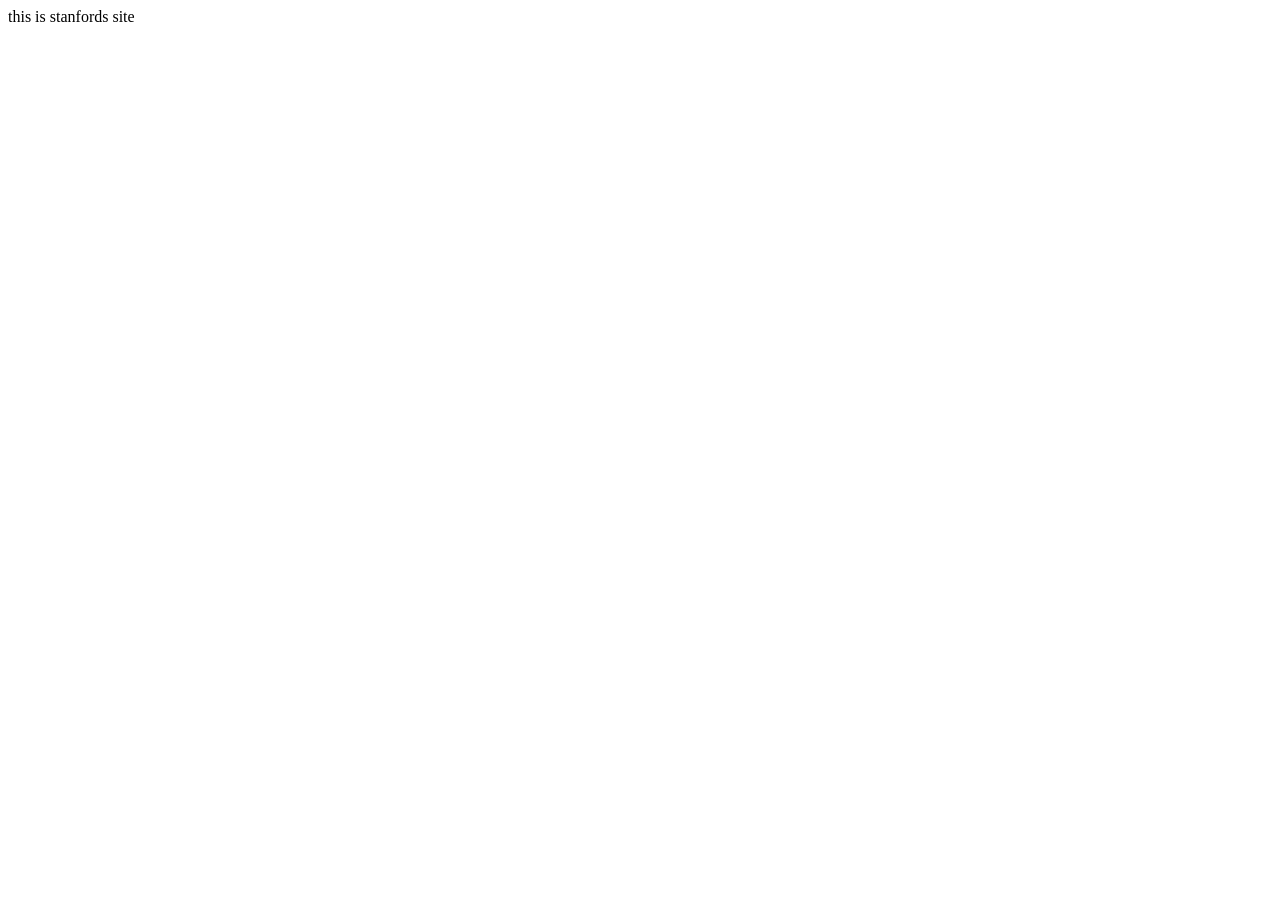
==== index.html @ 9d5b6b8a "Create index.html" ====
<!DOCTYPE html>
<html lang="en">
<head>
    <meta charset="UTF-8">
    <meta name="viewport" content="width=device-width, initial-scale=1.0">
    <title>Document</title>
</head>
<body>
    this is stanfords site
</body>
</html>
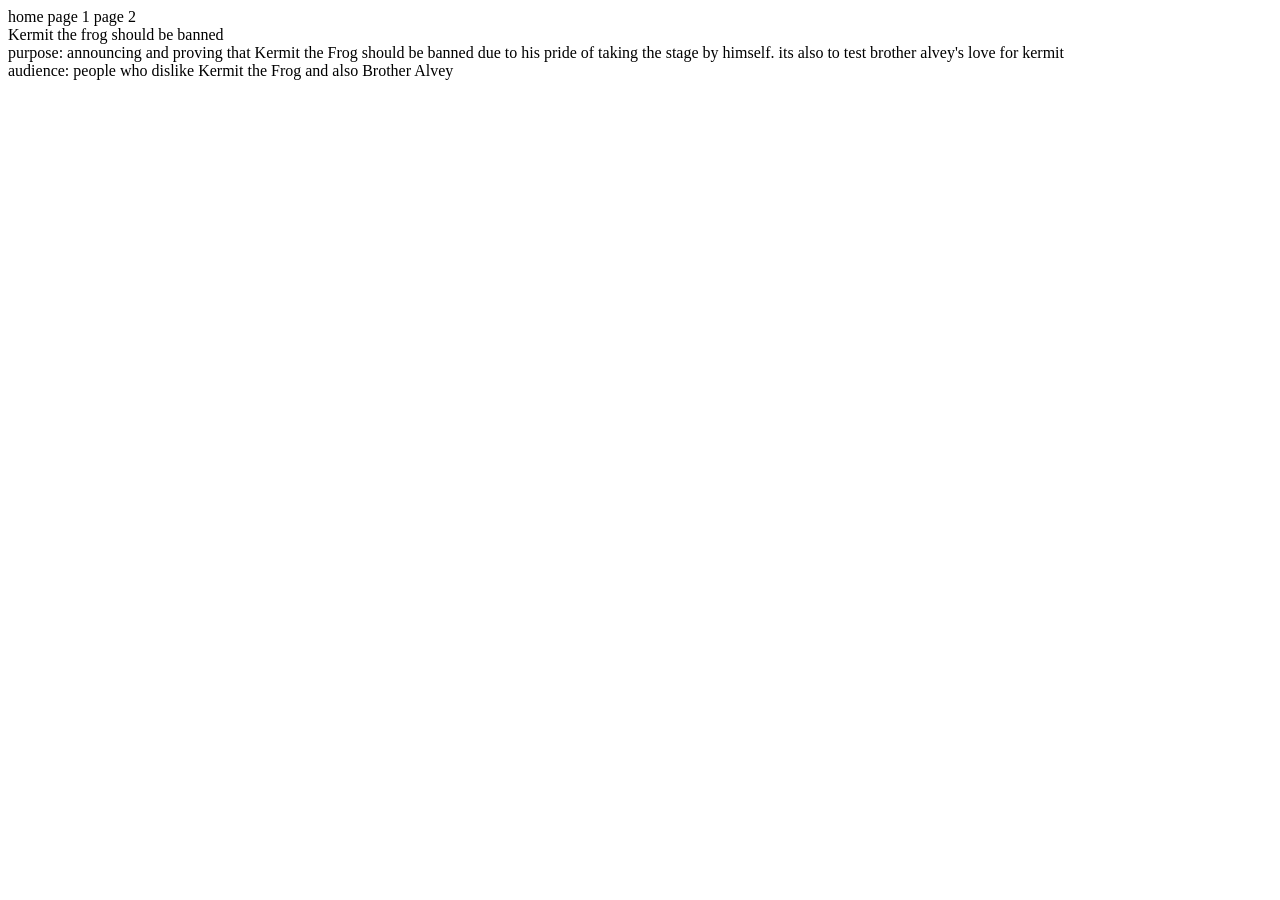
==== commit e6d3b4a2: "Update index.html" ====
--- a/index.html
+++ b/index.html
@@ -6,6 +6,10 @@
     <title>Document</title>
 </head>
 <body>
-    this is stanfords site
+    <nav>home page 1 page 2</nav>
+    <main>Kermit the frog should be banned</main>
+    <nav>purpose: announcing and proving that Kermit the Frog should be banned due to his pride of taking the stage by himself. its also to test brother alvey's love for kermit</nav>
+    <nav>audience: people who dislike Kermit the Frog and also Brother Alvey</nav>
+    
 </body>
 </html>
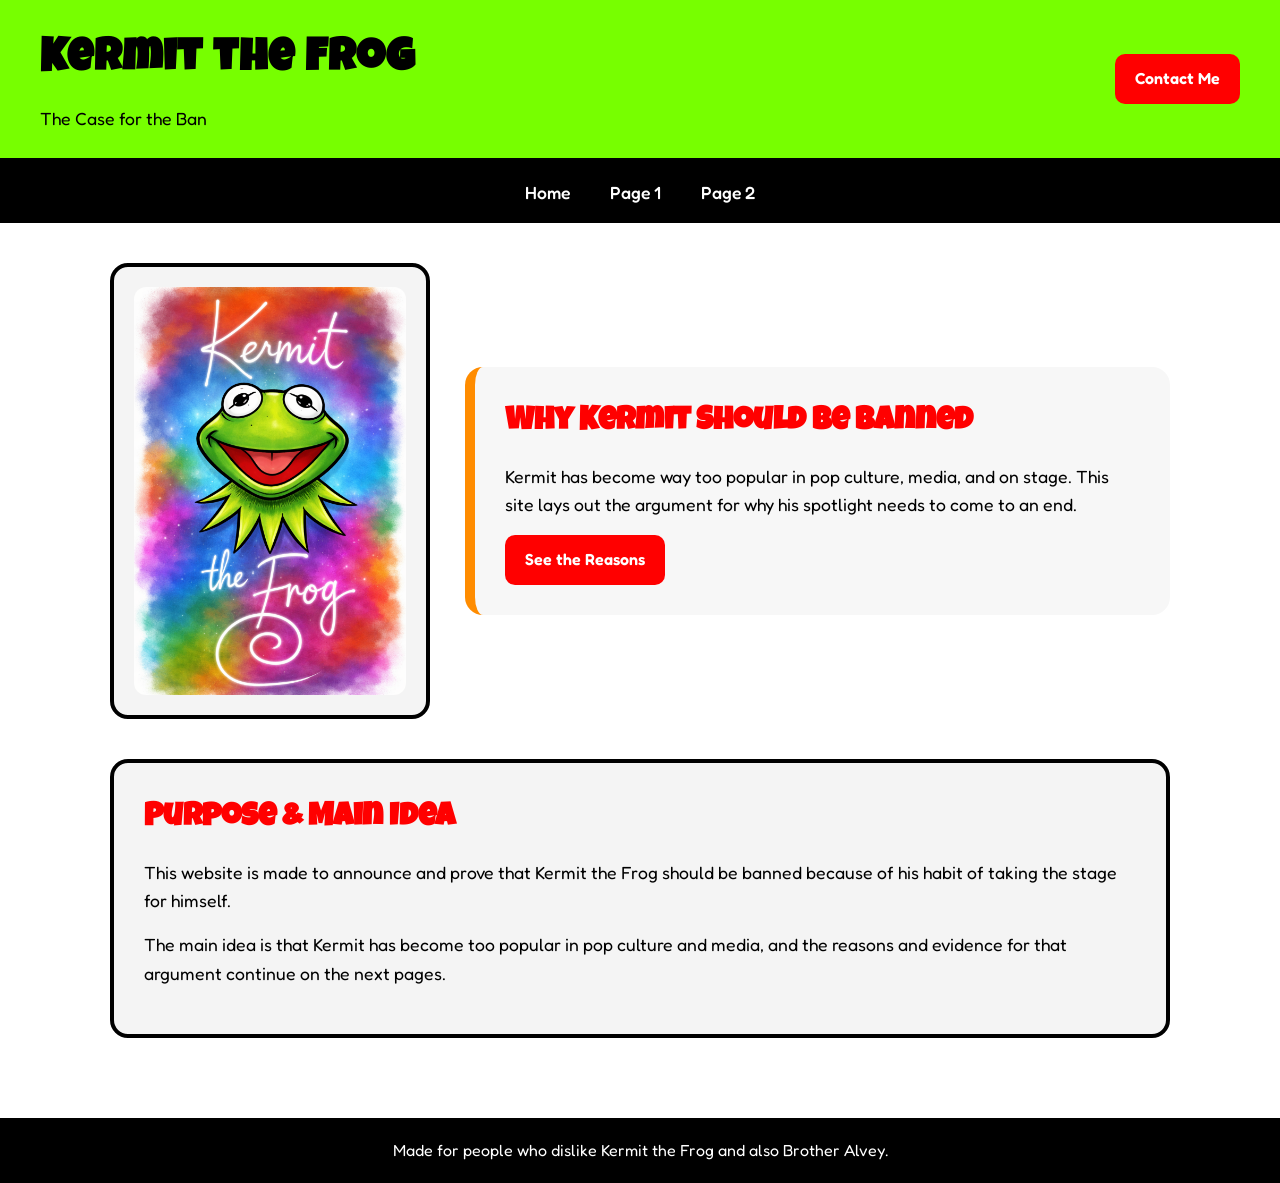
==== commit 51f0bb8e: "my work for the site so far" ====
--- a/index.html
+++ b/index.html
@@ -3,13 +3,58 @@
 <head>
     <meta charset="UTF-8">
     <meta name="viewport" content="width=device-width, initial-scale=1.0">
-    <title>Document</title>
+    <title>Kermit the Frog Ban Campaign</title>
+    <link rel="preconnect" href="https://fonts.googleapis.com">
+    <link rel="preconnect" href="https://fonts.gstatic.com" crossorigin>
+    <link href="https://fonts.googleapis.com/css2?family=Fredoka:wght@300..700&family=Luckiest+Guy&display=swap" rel="stylesheet">
+    <link rel="stylesheet" href="styles.css">
 </head>
 <body>
-    <nav>home page 1 page 2</nav>
-    <main>Kermit the frog should be banned</main>
-    <nav>purpose: announcing and proving that Kermit the Frog should be banned due to his pride of taking the stage by himself. its also to test brother alvey's love for kermit</nav>
-    <nav>audience: people who dislike Kermit the Frog and also Brother Alvey</nav>
-    
+    <header>
+        <div class="site-title">
+            <h1>Kermit the Frog</h1>
+            <p>The Case for the Ban</p>
+        </div>
+        <a class="contact-button" href="#contact">Contact Me</a>
+    </header>
+
+    <nav>
+        <a href="index.html">Home</a>
+        <a href="page1.html">Page 1</a>
+        <a href="page2.html">Page 2</a>
+    </nav>
+
+    <main>
+        <section class="hero">
+            <div class="logo-box">
+                <img src="kermit-logo.png" alt="Kermit the Frog logo">
+            </div>
+
+            <div class="hero-text">
+                <h2>Why Kermit Should Be Banned</h2>
+                <p>
+                    Kermit has become way too popular in pop culture, media, and on stage.
+                    This site lays out the argument for why his spotlight needs to come to an end.
+                </p>
+                <a class="main-button" href="page1.html">See the Reasons</a>
+            </div>
+        </section>
+
+        <section class="purpose-card">
+            <h2>Purpose & Main Idea</h2>
+            <p>
+                This website is made to announce and prove that Kermit the Frog should be banned
+                because of his habit of taking the stage for himself.
+            </p>
+            <p>
+                The main idea is that Kermit has become too popular in pop culture and media, and the
+                reasons and evidence for that argument continue on the next pages.
+            </p>
+        </section>
+    </main>
+
+    <footer id="contact">
+        <p>Made for people who dislike Kermit the Frog and also Brother Alvey.</p>
+    </footer>
 </body>
-</html>+</html>
--- a/styles.css
+++ b/styles.css
@@ -0,0 +1,174 @@
+* {
+    box-sizing: border-box;
+    margin: 0;
+    padding: 0;
+}
+
+:root {
+    --green: #77FF00;
+    --black: #000000;
+    --white: #FFFFFF;
+    --red: #FF0000;
+    --orange: #FF8C00;
+}
+
+body {
+    font-family: "Fredoka", Arial, sans-serif;
+    background-color: var(--white);
+    color: var(--black);
+    line-height: 1.6;
+}
+
+header {
+    background-color: var(--green);
+    color: var(--black);
+    display: flex;
+    justify-content: space-between;
+    align-items: center;
+    padding: 25px 40px;
+    border-bottom: 5px solid var(--black);
+}
+
+.site-title h1 {
+    font-family: "Luckiest Guy", cursive;
+    font-size: 2.8rem;
+    letter-spacing: 1px;
+    
+}
+
+.site-title p {
+    font-size: 1.1rem;
+    margin-top: 8px;
+}
+
+.contact-button,
+.main-button {
+    display: inline-block;
+    text-decoration: none;
+    background-color: var(--red);
+    color: var(--white);
+    padding: 12px 20px;
+    border-radius: 10px;
+    font-weight: 600;
+    transition: 0.2s ease;
+}
+
+.contact-button:hover,
+.main-button:hover {
+    background-color: var(--orange);
+    color: var(--black);
+}
+
+nav {
+    background-color: var(--black);
+    display: flex;
+    justify-content: center;
+    gap: 40px;
+    padding: 16px 20px;
+}
+
+nav a {
+    color: var(--white);
+    text-decoration: none;
+    font-size: 1.1rem;
+    font-weight: 500;
+}
+
+nav a:hover {
+    color: var(--green);
+}
+
+main {
+    max-width: 1100px;
+    margin: 40px auto;
+    padding: 0 20px 40px;
+}
+
+.hero {
+    display: grid;
+    grid-template-columns: 320px 1fr;
+    gap: 35px;
+    align-items: center;
+    margin-bottom: 40px;
+}
+
+.logo-box {
+    background-color: #f4f4f4;
+    border: 4px solid var(--black);
+    border-radius: 18px;
+    padding: 20px;
+    text-align: center;
+    min-height: 360px;
+    display: flex;
+    align-items: center;
+    justify-content: center;
+}
+
+.logo-box img {
+    width: 100%;
+    max-width: 320px;
+    height: auto;
+    border-radius: 12px;
+}
+
+.hero-text {
+    background-color: #f7f7f7;
+    border-left: 10px solid var(--orange);
+    padding: 30px;
+    border-radius: 18px;
+}
+
+.hero-text h2,
+.purpose-card h2 {
+    font-family: "Luckiest Guy", cursive;
+    color: var(--red);
+    font-size: 2rem;
+    margin-bottom: 15px;
+}
+
+.hero-text p,
+.purpose-card p {
+    font-size: 1.1rem;
+    margin-bottom: 16px;
+}
+
+.purpose-card {
+    background-color: #f4f4f4;
+    border: 4px solid var(--black);
+    border-radius: 18px;
+    padding: 30px;
+}
+
+footer {
+    background-color: var(--black);
+    color: var(--white);
+    text-align: center;
+    padding: 20px;
+    font-size: 1rem;
+}
+
+@media (max-width: 800px) {
+    header {
+        flex-direction: column;
+        gap: 15px;
+        text-align: center;
+    }
+
+    nav {
+        flex-direction: column;
+        gap: 14px;
+    }
+
+    .hero {
+        grid-template-columns: 1fr;
+    }
+
+    .site-title h1 {
+        font-size: 2.2rem;
+    }
+
+    .hero-text h2,
+    .purpose-card h2 {
+        font-size: 1.7rem;
+    }
+}
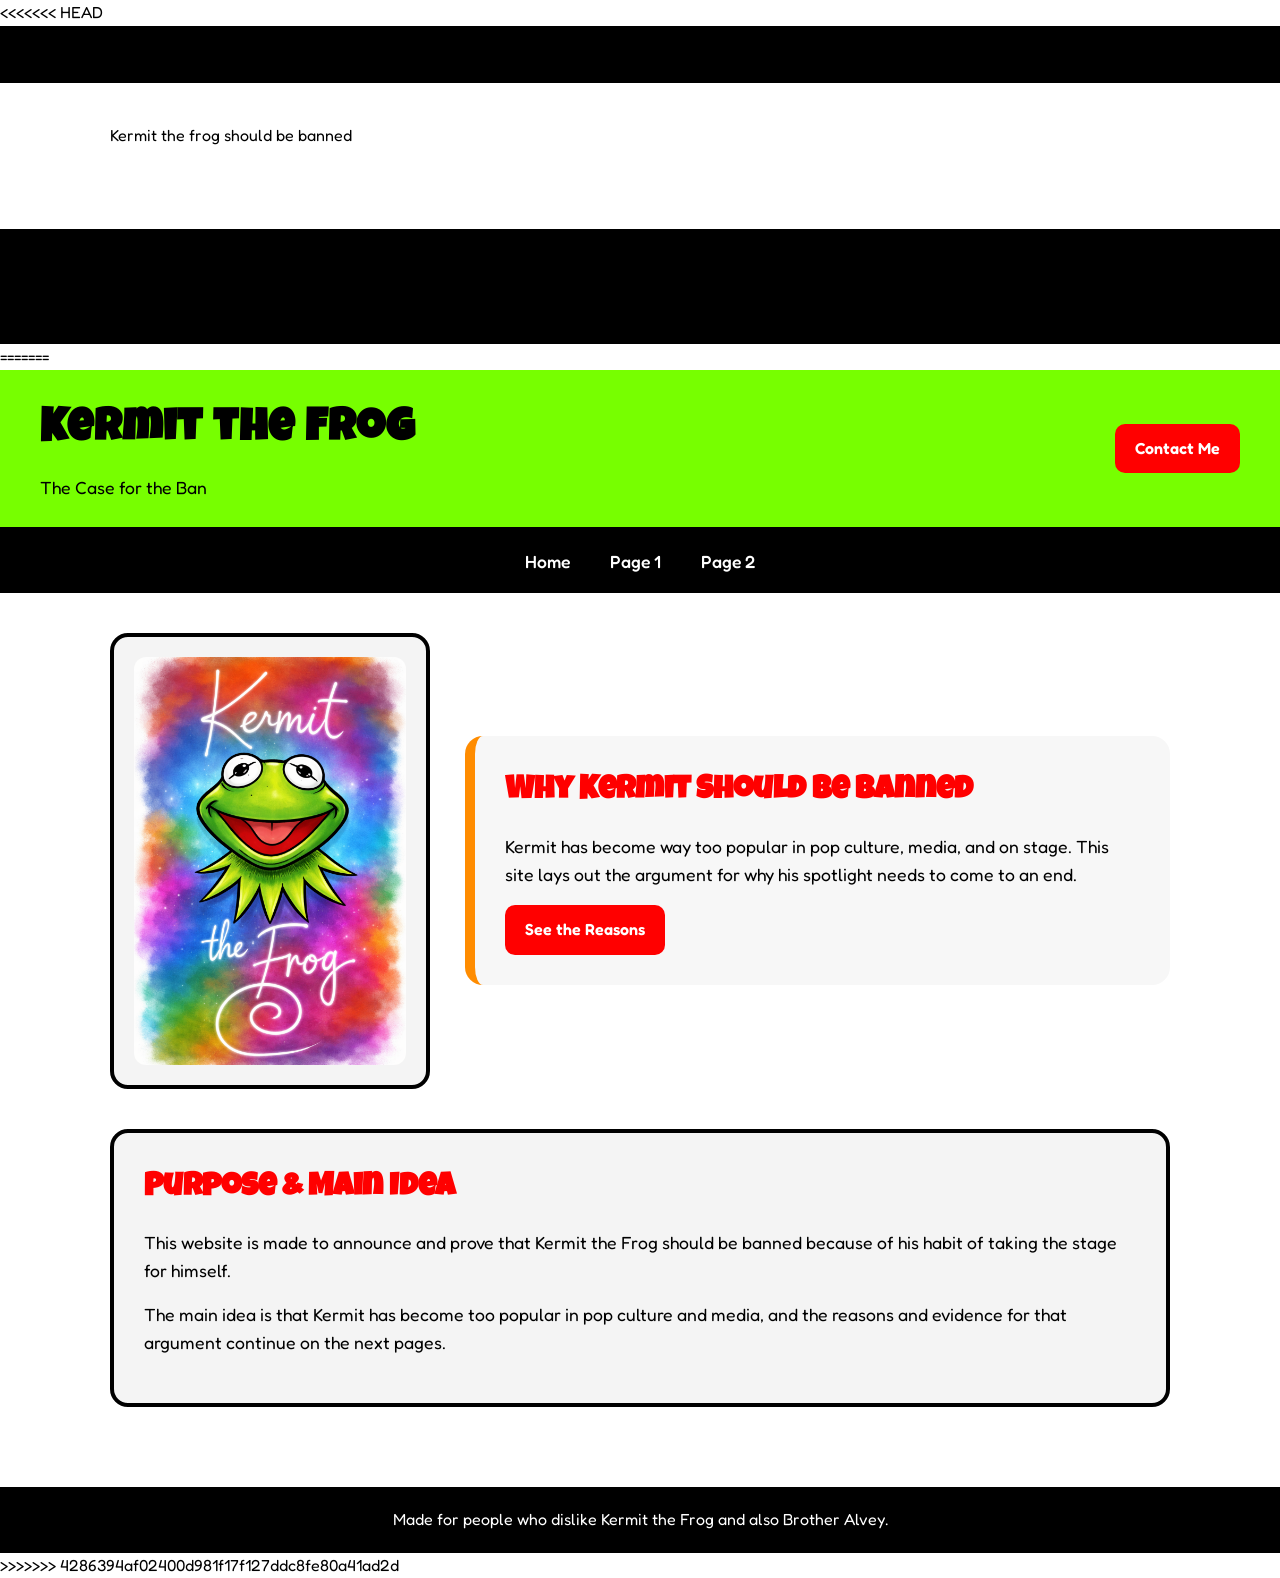
==== commit 7312f3e3: "commiting everything" ====
--- a/index.html
+++ b/index.html
@@ -10,6 +10,13 @@
     <link rel="stylesheet" href="styles.css">
 </head>
 <body>
+<<<<<<< HEAD
+    <nav>home page 1 page 2</nav>
+    <main>Kermit the frog should be banned</main>
+    <nav>purpose: announcing and proving that Kermit the Frog should be banned due to his pride of taking the stage by himself. its also to test brother alvey's love for kermit</nav>
+    <nav>audience: people who dislike Kermit the Frog and also Brother Alvey</nav>
+    
+=======
     <header>
         <div class="site-title">
             <h1>Kermit the Frog</h1>
@@ -56,5 +63,6 @@
     <footer id="contact">
         <p>Made for people who dislike Kermit the Frog and also Brother Alvey.</p>
     </footer>
+>>>>>>> 4286394af02400d981f17f127ddc8fe80a41ad2d
 </body>
 </html>
--- a/styles.css
+++ b/styles.css
@@ -147,6 +147,124 @@
     font-size: 1rem;
 }
 
+
+/*page 1 start*/
+.kermit_hate {
+    display: grid;
+    grid-template-columns: repeat(10, 1fr);
+    grid-template-rows: auto;
+    gap: 35px;
+    align-items: center;
+
+
+}
+
+#r1_box {
+    grid-column: 2/10;
+    grid-row: 1/2;
+
+    border: 3px solid var(--orange);
+    outline: 4px solid var(--green);
+    border-radius: 50px;
+    padding: 20px;
+
+    background-color: #f4f4f4;
+}
+
+#r1_title {
+    margin-bottom: 15px;
+}
+
+#r1 {
+    display: flex;
+    align-items: center;
+    gap: 15px;
+    
+}
+
+#r1 img  {
+    width: 300px;
+    height: auto;
+    border-radius: 10px;
+}
+
+#r1 p {
+    flex-grow: 1;
+}
+
+
+#r2_box {
+    grid-column: 2/10;
+    grid-row: 3/4;
+
+    border: 3px solid var(--orange);
+    outline: 4px solid var(--green);
+    border-radius: 50px;
+    padding: 20px;
+
+    background-color: #f4f4f4;
+}
+
+#r2_title {
+    margin-bottom: 15px;
+}
+
+#r2 {
+    display: flex;
+    align-items: center;
+    gap: 15px; 
+}
+
+#r2 img  {
+    width: 300px;
+    height: auto;
+    border-radius: 10px;
+}
+
+#r2 p {
+    flex-grow: 1;
+}
+
+#r3_box {
+    grid-column: 2/10;
+    grid-row: 5/6;
+
+    border: 3px solid var(--orange);
+    outline: 4px solid var(--green);
+    border-radius: 50px;
+    padding: 20px;
+
+    background-color: #f4f4f4;
+}
+
+#r3_title {
+    margin-bottom: 15px;
+}
+
+#r3 {
+    display: flex;
+    align-items: center;
+    gap: 15px;
+    
+}
+
+#r3 img  {
+    width: 300px;
+    height: auto;
+    border-radius: 10px;
+}
+
+#r3 p {
+    flex-grow: 1;
+}
+
+/*page 1 end*/
+
+
+
+
+
+
 @media (max-width: 800px) {
     header {
         flex-direction: column;
